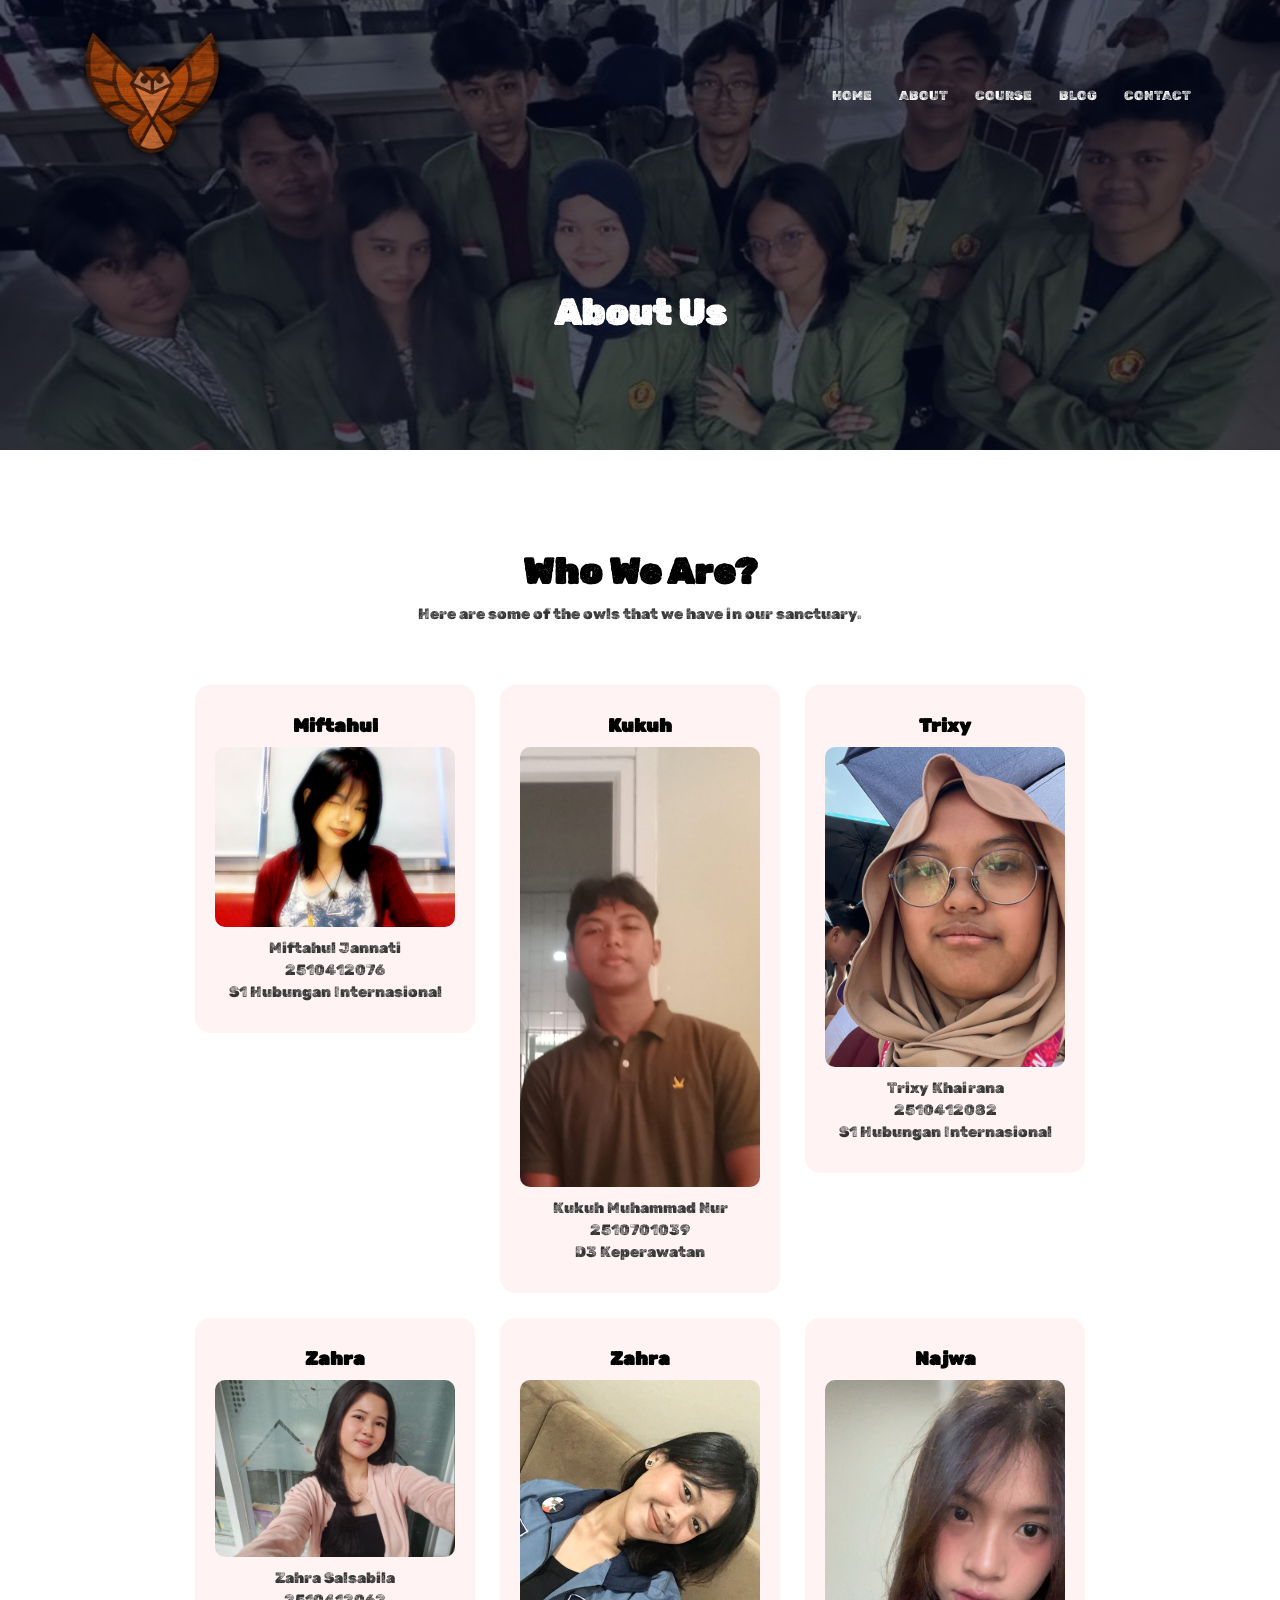
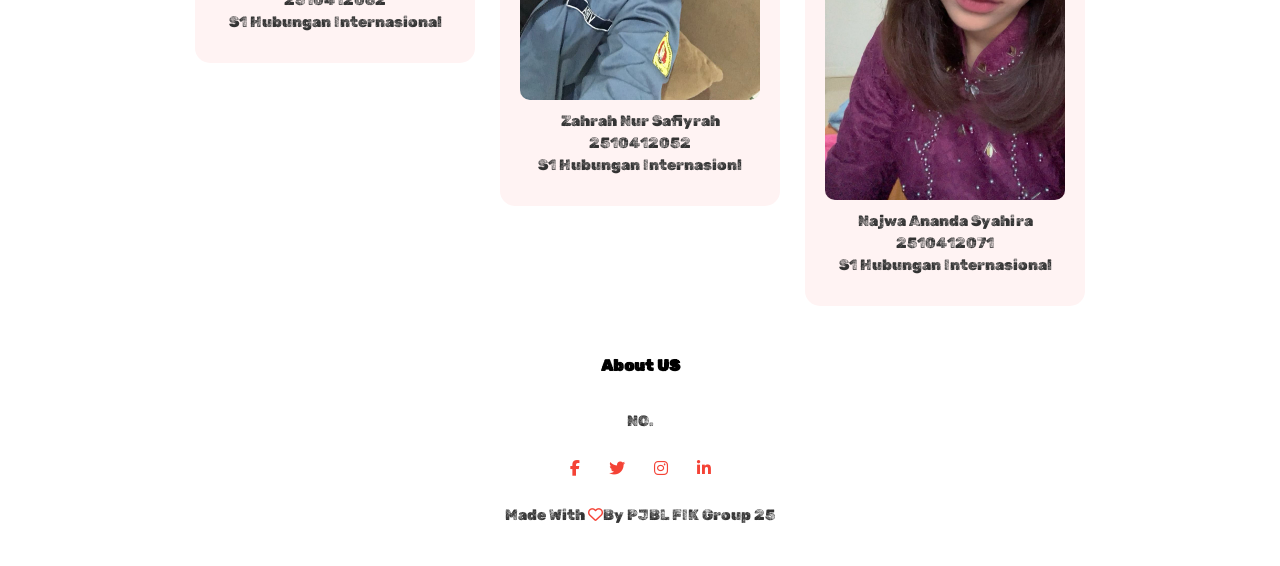
==== about.html @ 42b9e615 "Add files via upload" ====
<!DOCTYPE html>
<html> 
<head>
    <meta name="viewport" content="width=device-width, initial-scale=1.0">
    <title>Web PJBL</title>
    <link rel="stylesheet" href="style.css">
    <link rel="preconnect" href="https://fonts.gstatic.com" crossorigin>
<link href="https://fonts.googleapis.com/css2?family=Rubik+Dirt&display=swap" rel="stylesheet">
<link rel="stylesheet" href="https://cdnjs.cloudflare.com/ajax/libs/font-awesome/6.6.0/css/all.min.css">
</head>
<body>
    <section class="sub-header">
        <nav>
            <a href="index.html"><img src="image/LogoHantu.png"></a>
            <div class="nav-links" id="navLinks">
                <i class="fa-solid fa-xmark" onclick="hideMenu()"></i>
                <ul>
                    <li><a href="index.html">HOME</a></li>
                    <li><a href="about.html">ABOUT</a></li>
                    <li><a href="course.html">COURSE</a></li>
                    <li><a href="Blog.html">BLOG</a></li>
                    <li><a href="contact.html">CONTACT</a></li>
                </ul>
            </div>
            <i class="fa-solid fa-bars" onclick="showMenu()"></i>
        </nav>
        <h1>About Us</h1>
    </section>

    <!--- About Us --->
    <section class="AboutUs">
        <h1>Who We Are?</h1>
        <p> Here are some of the owls that we have in our sanctuary.</p>

        <div class="about-row">
            <div class="AboutUs-col">
                <h3>Miftahul</h3>
                <img src="image/miftahul_jannati.jpg">
                <p>Miftahul Jannati <br>2510412076 <br>S1 Hubungan Internasional</p>
                </div>

            <div class="AboutUs-col">
                <h3>Kukuh</h3>
                <img src="image/Kukuh_muhammad_nur.jpg">
                <p>Kukuh Muhammad Nur <br>2510701039<br>D3 Keperawatan</p>
                </div>

            <div class="AboutUs-col">
                <h3>Trixy</h3>
                <img src="image/Trixy_khairana.jpg">
                <p>Trixy Khairana<br>2510412082<br>S1 Hubungan Internasional</p>
                </div>

            <div class="AboutUs-col">
                <h3>Zahra</h3>
                <img src="image/Zahra_salsabila.jpg">
                <p>Zahra Salsabila<br>2510412062<br>S1 Hubungan Internasional</p>
                </div>

            <div class="AboutUs-col">
                <h3>Zahra</h3>
                <img src="image/Zahrah_nur_safiyrah.jpg">
                <p>Zahrah Nur Safiyrah<br>2510412052<br>S1 Hubungan Internasionl</p>
                </div>

            <div class="AboutUs-col">
                <h3>Najwa</h3>
                <img src="image/Najwa_ananda_syahira.jpg">
                <p>Najwa Ananda Syahira<br>2510412071<br>S1 Hubungan Internasional </p>
                </div>
     </section> 

     <!--- Footer --->

     <section class="footer">
        <h4>About US</h4>
        <p> NO.</p>
        <div class="icons">
            <i class="fa-brands fa-facebook-f"></i>
            <i class="fa-brands fa-twitter"></i>
            <i class="fa-brands fa-instagram"></i>
            <i class="fa-brands fa-linkedin-in"></i>
        </div>
        <p>Made With <i class="fa-regular fa-heart"></i>By PJBL FIK Group 25</p>
     </section>
    <!-- JavaScript for Toggle Menu -->
<script>

    var navLinks = document.getElementById("navLinks");
    function showMenu(){
        navLinks.style.right = "0";
    }
    function hideMenu(){
        navLinks.style.right = "-200px";
    }

</script>

</body>
</html>
---- style.css ----
*{
    margin: 0;
    padding: 0;
    font-family: 'Rubik Dirt', system-ui;
}
.header{
    min-height: 100vh;
    width: 100%;
    background-image: linear-gradient(rgba(4,9,30,0.5),rgba(4,9,30,0.5)),url(image/LineUpPJBLFIK25.jpg);
    background-position: center;
    background-size: cover;
    position: relative;
}
nav{
    display: flex;
    padding: 2% 6%;
    justify-content: space-between;
    align-items: center;
}
nav img{
    width: 150px;
}
.nav-links{
    flex: 1;
    text-align: right;
}
.nav-links ul li{
    list-style: none;
    display: inline-block;
    padding: 8px 12px;
    position: relative;
}
.nav-links ul li a{
    color: #fff;
    text-decoration: none;
    font-size: 13px;
}
.nav-links ul li::after{
    content: '';
    width: 0%;
    height: 2px;
    background: #f44336;
    display: block;
    margin: auto;
    transition: 0.5s;
}
.nav-links ul li:hover::after{
    width: 100%;
}
.text-box{
    width: 90%;
    color: #fff;
    position: absolute;
    top: 50%;
    left: 50%;
    transform: translate(-50%, -50%);
    text-align: center;
}
.text-box h1{
    font-size: 62px;
}
.text-box p{
    margin: 10px 0 40px;
    font-size: 14px;
    color: #fff;
}
.hero-btn{
    display: inline-block;
    text-decoration: none;
    color: #fff;
    border: 1px solid #fff;
    padding: 12px 34px;
    font-size: 13px;
    background: transparent;
    position: relative;
    cursor: pointer;
}
.hero-btn:hover{
    border: 1px solid #f44336;
    background: #f44336;
    transition: 1s;
}

nav .fa-solid{
    display: none;
}

@media(max-width: 700px){
    .text-box h1{
        font-size: 20px;
    }
    .nav-links ul li{
        display: block;
    }
    .nav-links{
        position: fixed;
        background: #f44336;
        height: 100vh;
        width: 200px;
        top: 0;
        right: -200px;
        text-align: left;
        z-index: 2;
        transition: 1s;
        
    }
    nav .fa-solid{
        display: block;
        color: #fff;
        margin: 10px;
        font-size: 22px;
        cursor: pointer;
    }
    .nav-link ul{
        padding: 30px;
    }
}

/* Main Header section */
.CourseHeader{
    width: 80%;
    margin: auto;
    text-align: center;
    padding-top: 50px;

}
.CourseHeader-col img{
    width: 100%;
    height: auto;
    border-radius: 10px;
    display: block;
    object-fit: cover;
}
.CourseHeader-col{
    position: relative;
    overflow: hidden;
}

/* Call To Action */
.cta{
    margin: 100px auto;
    width: 80%;
    background-image: linear-gradient(rgba(0,0,0,0.7),rgba(0,0,0,0.7)),url(image/Contact.png);
    background-position: center;
    background-size: cover;
    border-radius: 10px;
    text-align: center;
    padding: 100px 0;

}
.cta h1{
    color: #fff;
    margin-bottom: 40px;
    padding: 0;
}
@media(max-width: 700px){
    .cta h1{
        font-size: 24px;
    }
}

/* Footer */
.footer{
    width: 100%;
    text-align: center;
    padding: 30px 0;
}
.footer h4{
    margin-bottom: 25px;
    margin-top: 20px;
    font-weight: 600;
}
.icons i {
    color: #f44336;
    margin: 0 13px;
    cursor: pointer;
    padding: 18px 0;
}
.fa-regular.fa-heart{
    color: #f44336;
    animation: pulse 1s infinite;
}
@keyframes pulse {
    0%, 100% {transform: scale(1); }
    50% { transform: scale(1.2); }
}

/* Testimony */
.Testimony{
    width: 80%;
    margin: auto;
    padding-top: 100px;
    text-align: center;
}
.Testimony-col{
    flex-basis: 44%;
    border-radius: 10px;
    margin-bottom: 5%;
    box-shadow: 0 4px 10px rgba(0,0,0,0.1);
    text-align: left;
    background: #ffecec;
    padding: 25px;
    cursor: pointer;
    display: flex;
    transition: transform 0.3 ease, box-shadow 0.3s ease;
}
.Testimony-col:hover{
    transform: scale(1.05);
    box-shadow: 0 6px 12px rgba(0,0,0,0.2);
}
.Testimony-col img{
    height: 40px;
    margin-left: 5px;
    margin-right: 30px;
    border-radius: 50%;
}
.Testimony-col h3{
    margin-top: 16px;
    text-align: left;
}
.Testimony-col p{
    padding: 0;
}
.Testimony-col .fa{
    color: #f44336;
}
@media(max-width: 700px){
    .Testimony-col img{
        margin-left: 0px;
        margin-right: 15px;
    }
}

/* Header */
.sub-header{
    height: 50vh;
    width: 100%;
    background-image: linear-gradient(rgba(4,9,30,0.7),rgba(4,9,30,0.7)),url(image/LineUpPJBLFIK25V2.jpg);
    background-position: center;
    background-size: cover;
    text-align: center;
    color: #fff;
}
.sub-header h1{
    margin-top: 100px;
}

.about-us{
    width: 80%;
    margin: auto;
    padding-top: 80px;
    padding-bottom: 50px;
}
.about-col{
    flex-basis: 48%;
    padding: 30px 2px;
}
.about-col img{
    width: 100%; 
}

.about-col h1{
    padding-top: 0;
}
.about-col p{
    padding: 15px 0 25px;
}
.red-btn{
    border: 1px solid #f44336;
    background: transparent;
    color: #f44336;
}
.red-btn:hover{
    color: #fff;
}

/* AboutUs section */
.AboutUs {
  width: 90%;
  margin: auto;
  text-align: center;
  padding-top: 100px;
}
h1 {
  font-size: 36px;
  font-weight: 600;
}
p {
  color: #333;
  font-size: 15px;
  line-height: 22px;
  padding: 10px;
}
.about-row {
  display: grid;
  grid-template-columns: repeat(auto-fit, 280px);   
  gap: 25px;
  justify-content: center;      
  align-items: start;
  margin-top: 50px;
}
.AboutUs-col {
  background: #fff3f3;
  border-radius: 15px;
  padding: 20px;
  box-sizing: border-box;
  text-align: center;
  transition: 0.3s ease-in-out;
  width: 280px;
  max-width: 280px;
  display: flex;
  flex-direction: column;
  align-items: center;
}
.AboutUs-col:hover {
  transform: translateY(-5px);
  box-shadow: 0 10px 20px rgba(0, 0, 0, 0.2);
}
.AboutUs-col img {
  width: 100%;
  height: auto;
  border-radius: 10px;
  object-fit: cover;
}
.AboutUs-col h3 {
  font-weight: 700;
  margin: 10px 0;
}
@media (max-width: 600px) {
  .AboutUs {
    width: 95%;
    padding-top: 50px;
  }
  h1 {
    font-size: 28px;
  }
  .AboutUs-col {
    padding: 15px;
  }
}

/* Course type */
.Coursetype {
  width: 90%;
  margin: 0 auto;
  text-align: center;
  padding-top: 100px;
}
h1 {
  font-size: 36px;
  font-weight: 600;
}
p {
  color: #333;
  font-size: 15px;
  line-height: 22px;
  padding: 10px;
}
.course-row {
  display: grid;
  grid-template-columns: repeat(auto-fit, minmax(280px, 1fr));
  gap: 25px;
  margin-top: 50px;
}
.Coursetype-col {
  background: #fff3f3;
  border-radius: 15px;
  padding: 20px;
  box-sizing: border-box;
  text-align: center;
  transition: 0.3s ease-in-out;
}
.Coursetype-col:hover {
  transform: translateY(-5px);
  box-shadow: 0 10px 20px rgba(0, 0, 0, 0.2);
}
.Coursetype-col iframe {
  width: 100%;
  height: auto;
  border-radius: 10px;
  object-fit: cover;
}
.Coursetype-col iframe {
  aspect-ratio: 16 / 9;
}
.Coursetype-col h3 {
  font-weight: 700;
  margin: 10px 0;
}
@media (max-width: 600px) {
  .Coursetype {
    width: 95%;
    padding-top: 50px;
  }
  h1 {
    font-size: 28px;
  }
  .Coursetype-col {
    padding: 15px;
  }
}

/*--- Blog Content ---*/
.blog-content{
    width: 80%;
    margin: auto;
    padding: 60px 0;
}
.blog-left{
    flex-basis: 65%;
}
.blog-left img{
    width: 100%;
}
.blog-left h2{
    color: #222;
    font-weight: 600;
    margin: 30px 0;
}
.blog-left p{
    color: #999;
    padding: 0;
}
.blog-right{
    flex-basis: 32%;
}
.blog-right h3{
    background: #f44336;
    color: #fff;
    padding: 7px 0;
    font-size: 16px;
    margin-bottom: 20px;
}
.blog-right div{
    display: flex;
    align-items: center;
    justify-content: space-between;
    color: #555;
    padding: 8px;
    box-sizing: border-box;
}
.comment-box{
    border: 1px solid #ccc;
    margin: 50px 0;
    padding: 10px 20px;
}
.comment-box h3{
    text-align: left;
}
.comment-form input, .comment-form textarea{
    width: 100%;
    padding: 10px;
    margin: 15px 0;
    box-sizing: border-box;
    border: none;
    outline: none;
    background: #f0f0f0;
}
.comment-form button{
    margin: 10px 0;
}
@media(max-width:700px){
    .sub-header h1{
        font-size: 24px;
    }
}

/* Contact Us */
.location{
    width: 80%;
    margin: auto;
    padding: 80px 0;
}
.location iframe{
    width: 100%;
}
.contact-us{
    width: 80%;
    margin: auto; 
}
.contact-col{
    flex-basis: 48%;
    margin-bottom: 30px;
}
.contact-us .row{
    display: flex;
    flex-wrap: wrap;
    justify-content: space-between;
}
.contact-col div{
    display: flex;
    align-items: center;
    margin-bottom: 40px;
}
.contact-col div i{
    font-size: 28px;
    color: #f44336;
    margin: 10px;
    margin-right: 30px;
}
.contact-col div p{
    padding: 0;
}
.contact-col div h5{
    font-size: 20px;
    margin-bottom: 5px;
    color: #555;
    font-weight: 400;
}
.contact-col input, .contact-col textarea{
    width: 100%;
    padding: 15px;
    margin-bottom: 17px;
    outline: none;
    border: 1px solid #ccc;
    box-sizing: border-box;
}
@media (max-width: 768px) {
  .contact-us {
    width: 90%;
    padding: 0 10px;
  }
  .contact-us .row {
    flex-direction: column;
  }
  .contact-col {
    flex-basis: 100%;
  }
  .contact-col div {
    flex-wrap: wrap;
  }
  .contact-col div i {
    margin-right: 15px;
    font-size: 24px;
  }
  .contact-col h5 {
    font-size: 18px;
  }
  .contact-col p {
    font-size: 14px;
  }
  .contact-col input,
  .contact-col textarea {
    font-size: 14px;
  }
}
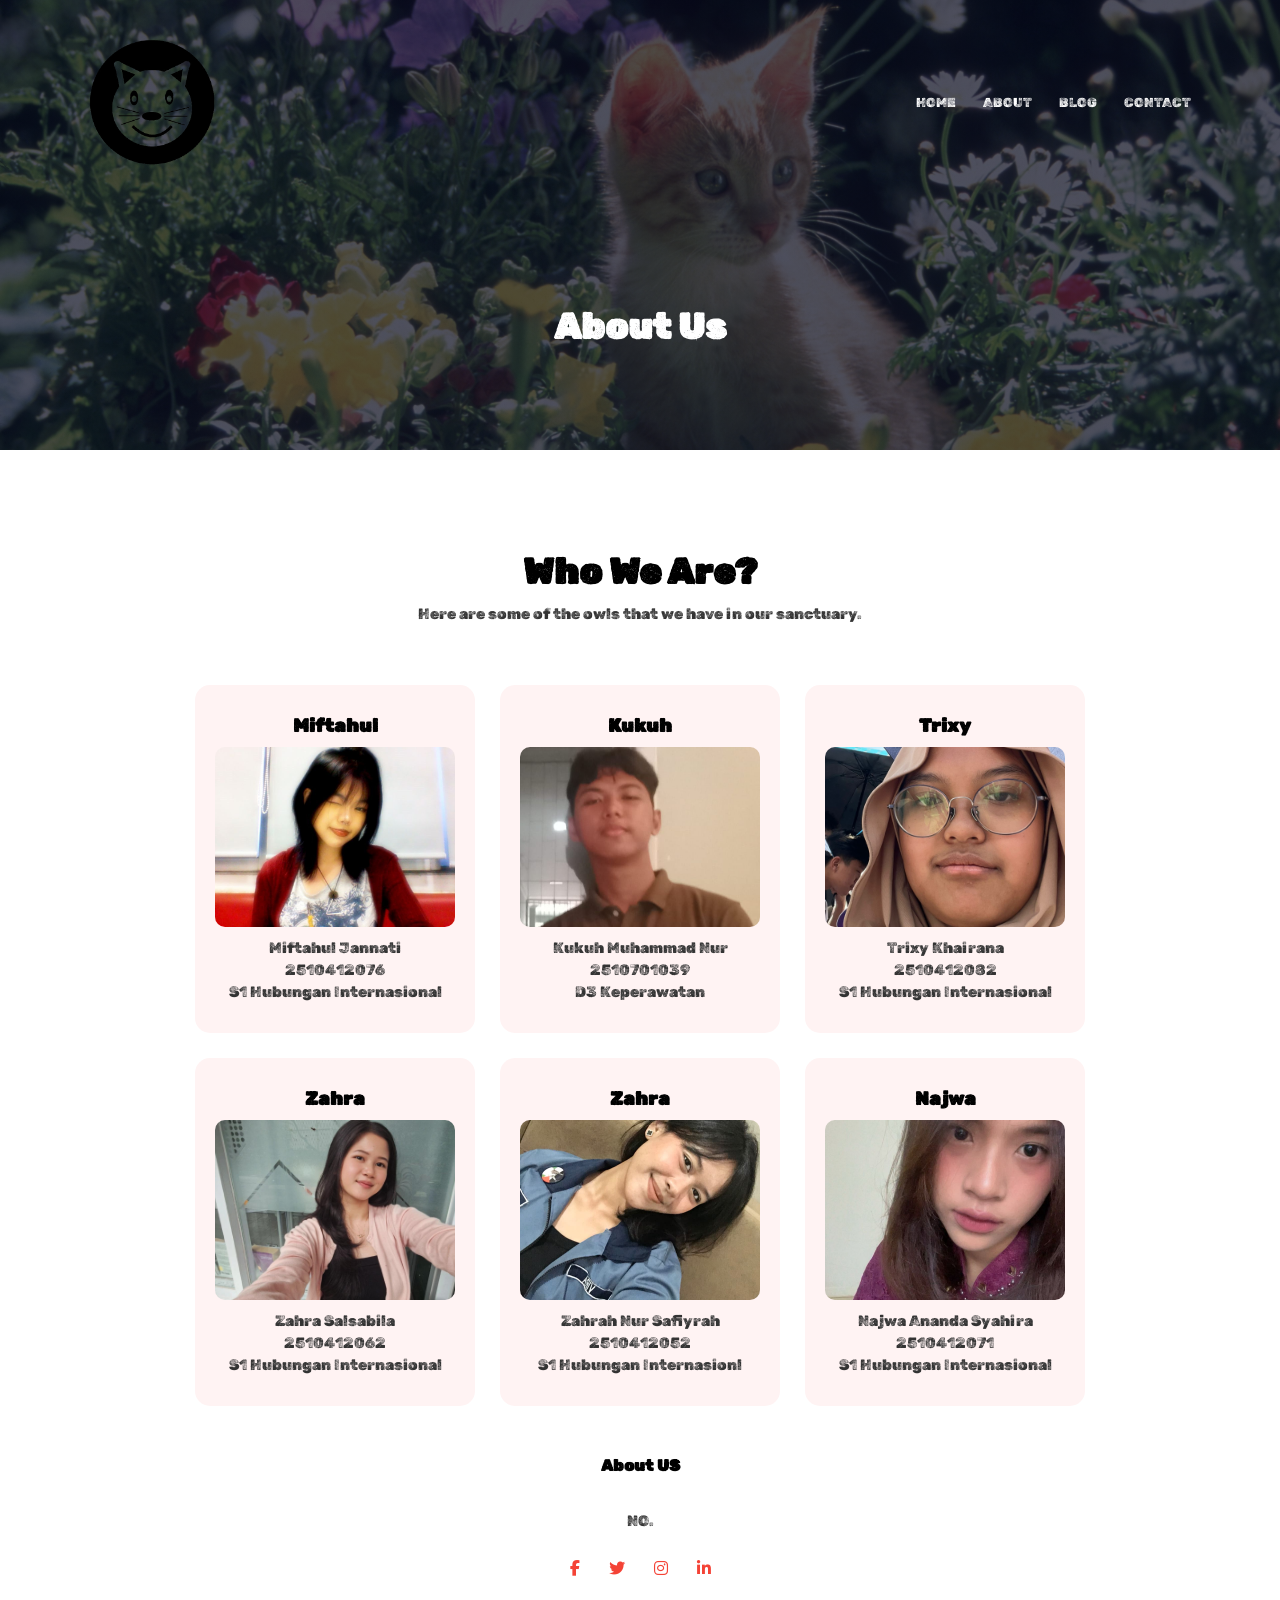
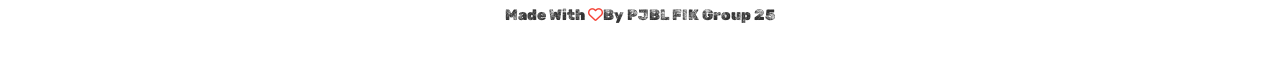
==== commit 0841cac6: "Add files via upload" ====
--- a/about.html
+++ b/about.html
@@ -11,13 +11,12 @@
 <body>
     <section class="sub-header">
         <nav>
-            <a href="index.html"><img src="image/LogoHantu.png"></a>
+            <a href="index.html"><img src="image/Logokucing.png"></a>
             <div class="nav-links" id="navLinks">
                 <i class="fa-solid fa-xmark" onclick="hideMenu()"></i>
                 <ul>
                     <li><a href="index.html">HOME</a></li>
                     <li><a href="about.html">ABOUT</a></li>
-                    <li><a href="course.html">COURSE</a></li>
                     <li><a href="Blog.html">BLOG</a></li>
                     <li><a href="contact.html">CONTACT</a></li>
                 </ul>
--- a/style.css
+++ b/style.css
@@ -6,7 +6,7 @@
 .header{
     min-height: 100vh;
     width: 100%;
-    background-image: linear-gradient(rgba(4,9,30,0.5),rgba(4,9,30,0.5)),url(image/LineUpPJBLFIK25.jpg);
+    background-image: linear-gradient(rgba(4,9,30,0.5),rgba(4,9,30,0.5)),url(image/Header.jpg);
     background-position: center;
     background-size: cover;
     position: relative;
@@ -235,7 +235,7 @@
 .sub-header{
     height: 50vh;
     width: 100%;
-    background-image: linear-gradient(rgba(4,9,30,0.7),rgba(4,9,30,0.7)),url(image/LineUpPJBLFIK25V2.jpg);
+    background-image: linear-gradient(rgba(4,9,30,0.7),rgba(4,9,30,0.7)),url(image/Header.jpg);
     background-position: center;
     background-size: cover;
     text-align: center;
@@ -318,7 +318,7 @@
 }
 .AboutUs-col img {
   width: 100%;
-  height: auto;
+  height: 180px;
   border-radius: 10px;
   object-fit: cover;
 }
